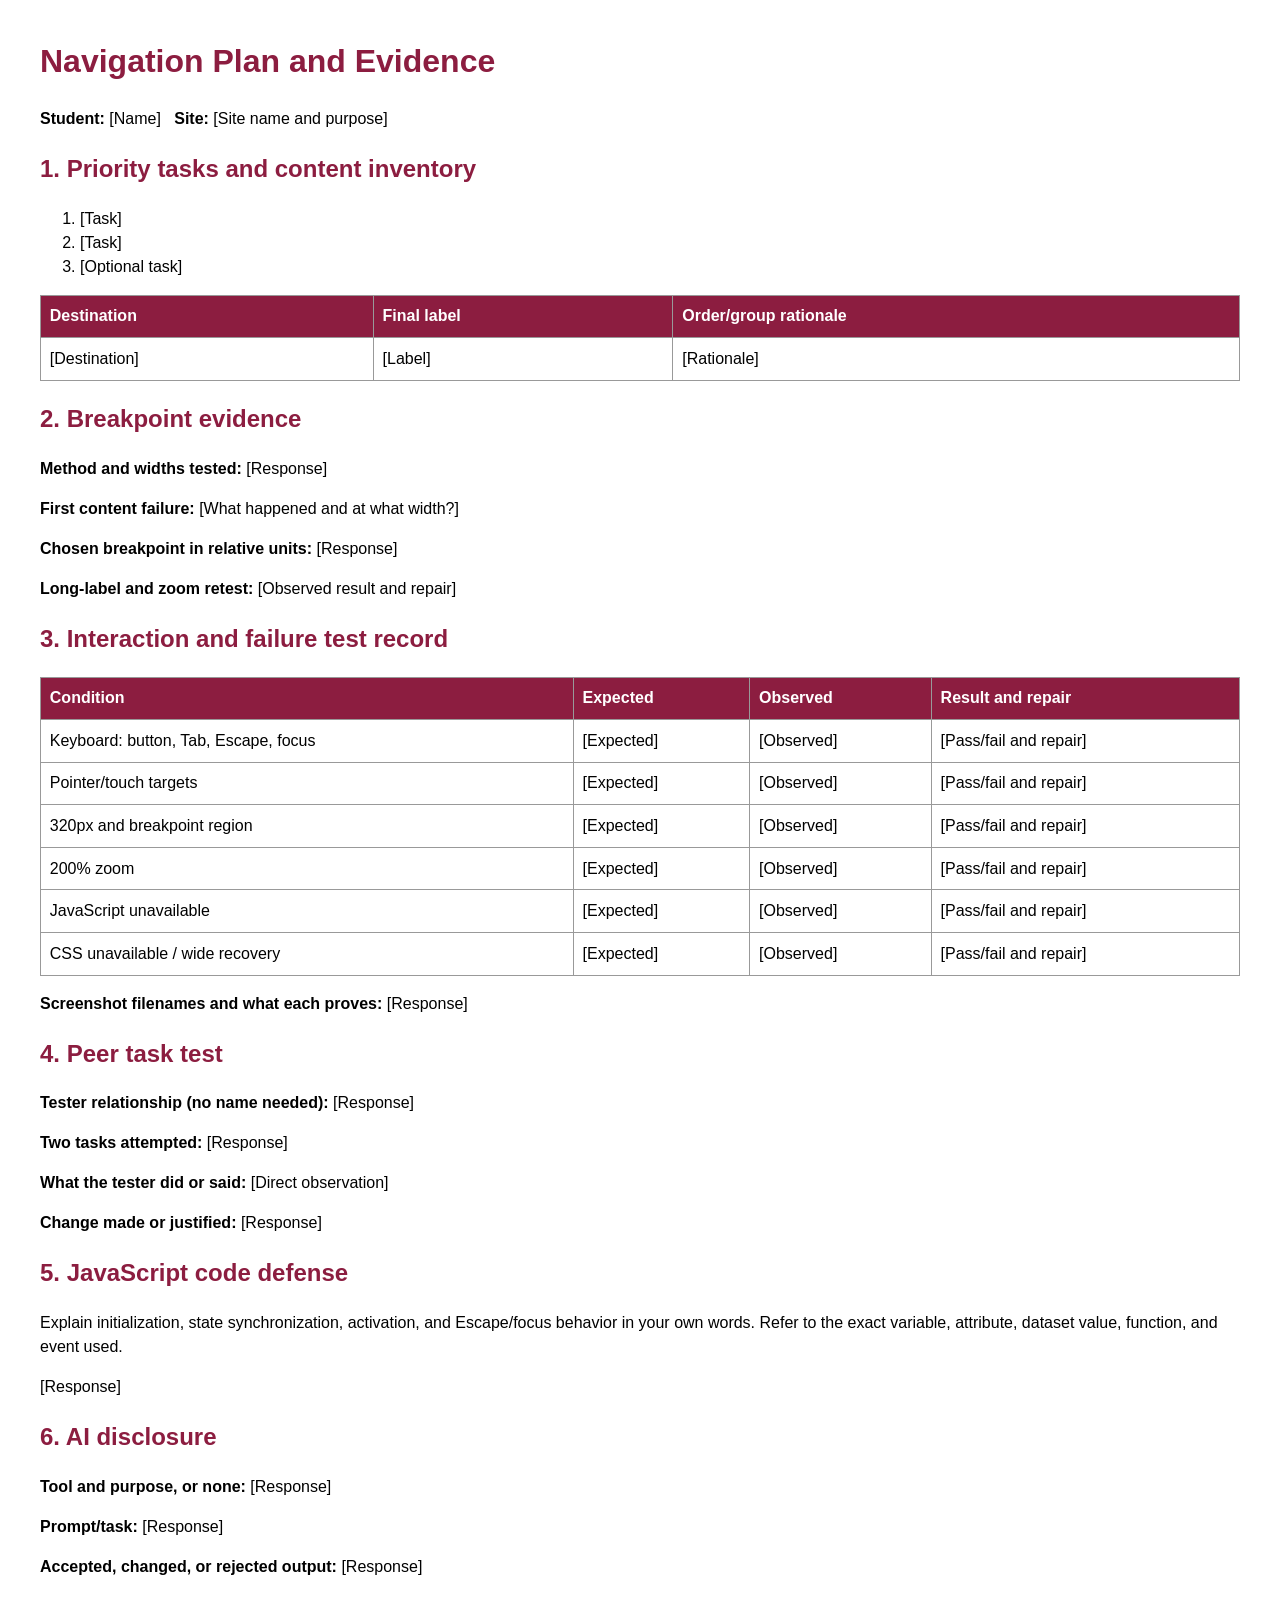
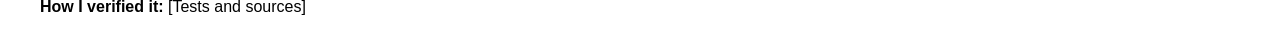
==== navigation-plan.html @ 2fd622f6 "Initial push Added styles and tokens, navigation and links." ====
<!doctype html>
<html lang="en">
  <head>
    <meta charset="utf-8" />
    <title>Navigation Plan and Evidence</title>
    <style>
      body {
        max-width: 75rem;
        margin: auto;
        padding: 1rem;
        font:
          1rem/1.5 Arial,
          sans-serif;
      }
      h1,
      h2 {
        color: #8c1d40;
      }
      table {
        width: 100%;
        border-collapse: collapse;
      }
      th,
      td {
        border: 1px solid #999;
        padding: 0.55rem;
        text-align: left;
        vertical-align: top;
      }
      th {
        background: #8c1d40;
        color: #fff;
      }
    </style>
  </head>
  <body>
    <h1>Navigation Plan and Evidence</h1>
    <p>
      <strong>Student:</strong> [Name] &nbsp; <strong>Site:</strong> [Site name
      and purpose]
    </p>
    <h2>1. Priority tasks and content inventory</h2>
    <ol>
      <li>[Task]</li>
      <li>[Task]</li>
      <li>[Optional task]</li>
    </ol>
    <table>
      <tr>
        <th>Destination</th>
        <th>Final label</th>
        <th>Order/group rationale</th>
      </tr>
      <tr>
        <td>[Destination]</td>
        <td>[Label]</td>
        <td>[Rationale]</td>
      </tr>
    </table>
    <h2>2. Breakpoint evidence</h2>
    <p><strong>Method and widths tested:</strong> [Response]</p>
    <p>
      <strong>First content failure:</strong> [What happened and at what width?]
    </p>
    <p><strong>Chosen breakpoint in relative units:</strong> [Response]</p>
    <p>
      <strong>Long-label and zoom retest:</strong> [Observed result and repair]
    </p>
    <h2>3. Interaction and failure test record</h2>
    <table>
      <tr>
        <th>Condition</th>
        <th>Expected</th>
        <th>Observed</th>
        <th>Result and repair</th>
      </tr>
      <tr>
        <td>Keyboard: button, Tab, Escape, focus</td>
        <td>[Expected]</td>
        <td>[Observed]</td>
        <td>[Pass/fail and repair]</td>
      </tr>
      <tr>
        <td>Pointer/touch targets</td>
        <td>[Expected]</td>
        <td>[Observed]</td>
        <td>[Pass/fail and repair]</td>
      </tr>
      <tr>
        <td>320px and breakpoint region</td>
        <td>[Expected]</td>
        <td>[Observed]</td>
        <td>[Pass/fail and repair]</td>
      </tr>
      <tr>
        <td>200% zoom</td>
        <td>[Expected]</td>
        <td>[Observed]</td>
        <td>[Pass/fail and repair]</td>
      </tr>
      <tr>
        <td>JavaScript unavailable</td>
        <td>[Expected]</td>
        <td>[Observed]</td>
        <td>[Pass/fail and repair]</td>
      </tr>
      <tr>
        <td>CSS unavailable / wide recovery</td>
        <td>[Expected]</td>
        <td>[Observed]</td>
        <td>[Pass/fail and repair]</td>
      </tr>
    </table>
    <p>
      <strong>Screenshot filenames and what each proves:</strong> [Response]
    </p>
    <h2>4. Peer task test</h2>
    <p><strong>Tester relationship (no name needed):</strong> [Response]</p>
    <p><strong>Two tasks attempted:</strong> [Response]</p>
    <p><strong>What the tester did or said:</strong> [Direct observation]</p>
    <p><strong>Change made or justified:</strong> [Response]</p>
    <h2>5. JavaScript code defense</h2>
    <p>
      Explain initialization, state synchronization, activation, and
      Escape/focus behavior in your own words. Refer to the exact variable,
      attribute, dataset value, function, and event used.
    </p>
    <p>[Response]</p>
    <h2>6. AI disclosure</h2>
    <p><strong>Tool and purpose, or none:</strong> [Response]</p>
    <p><strong>Prompt/task:</strong> [Response]</p>
    <p><strong>Accepted, changed, or rejected output:</strong> [Response]</p>
    <p><strong>How I verified it:</strong> [Tests and sources]</p>
  </body>
</html>
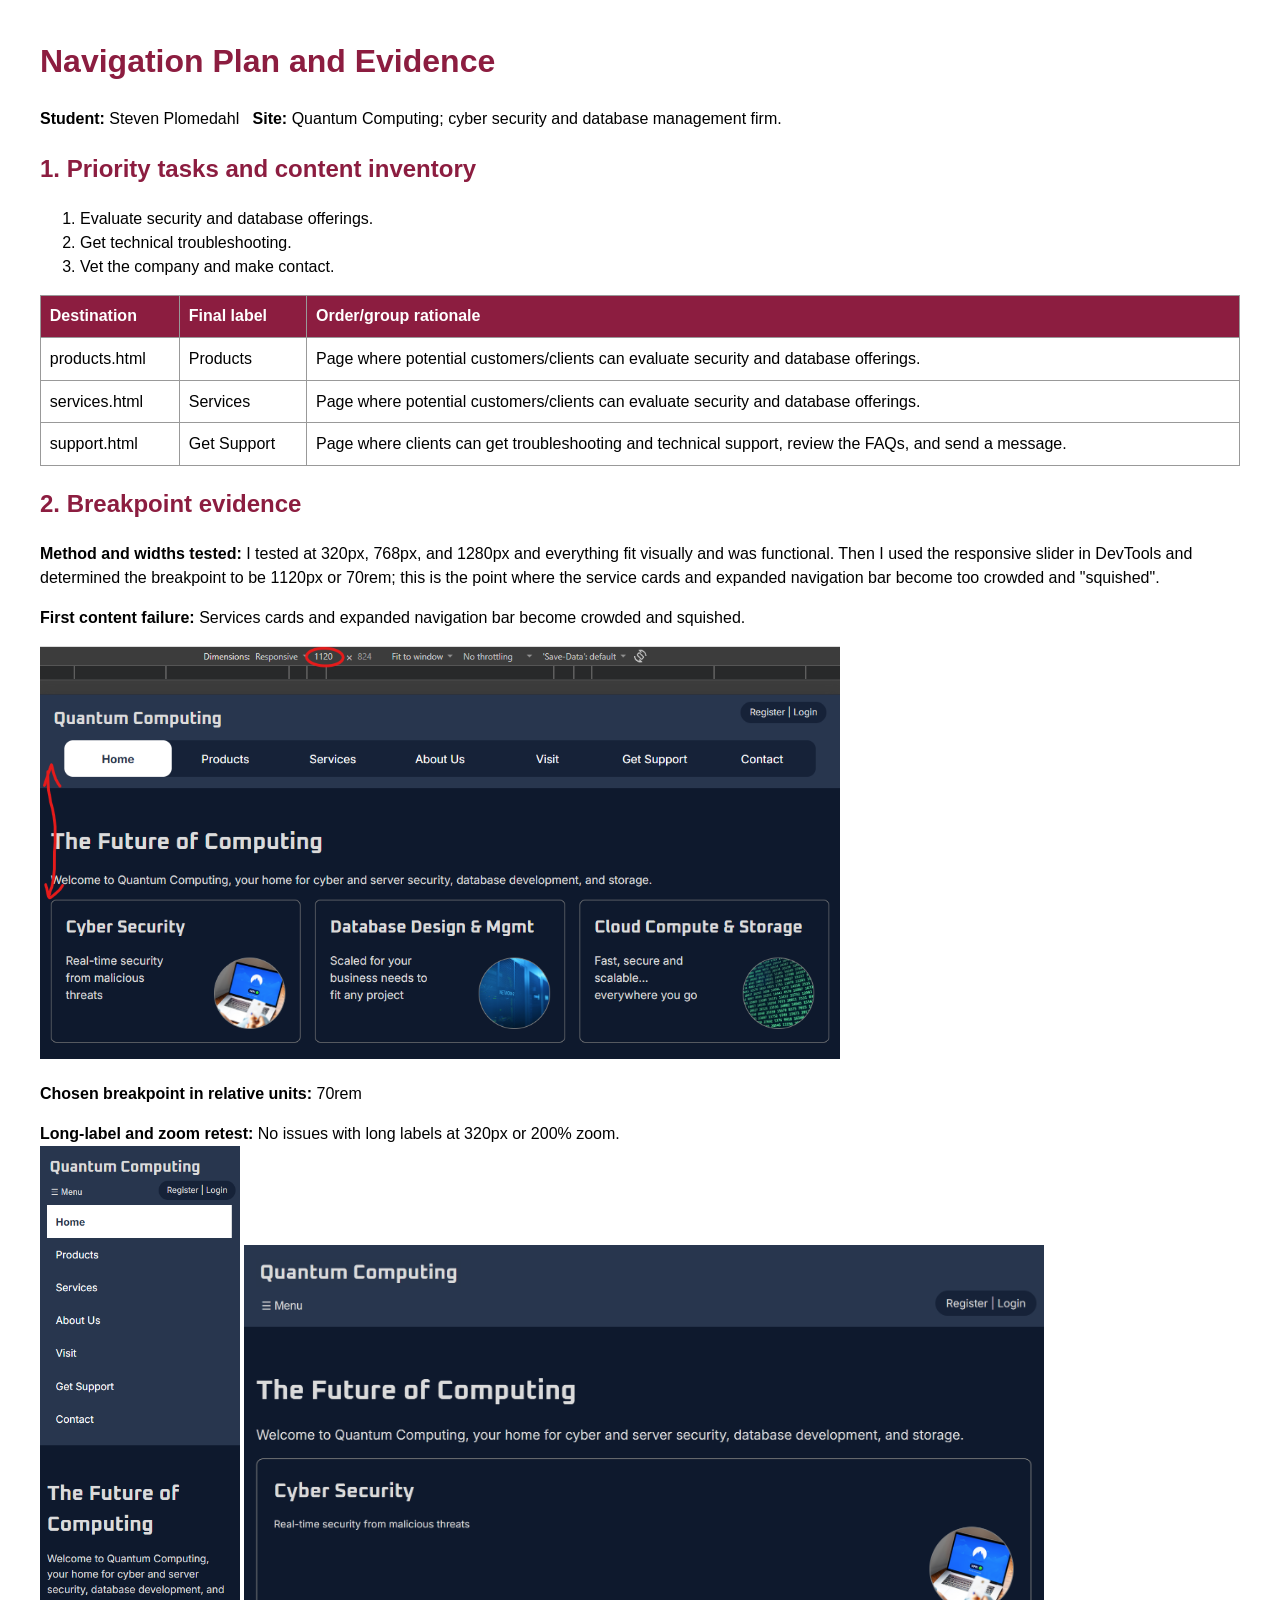
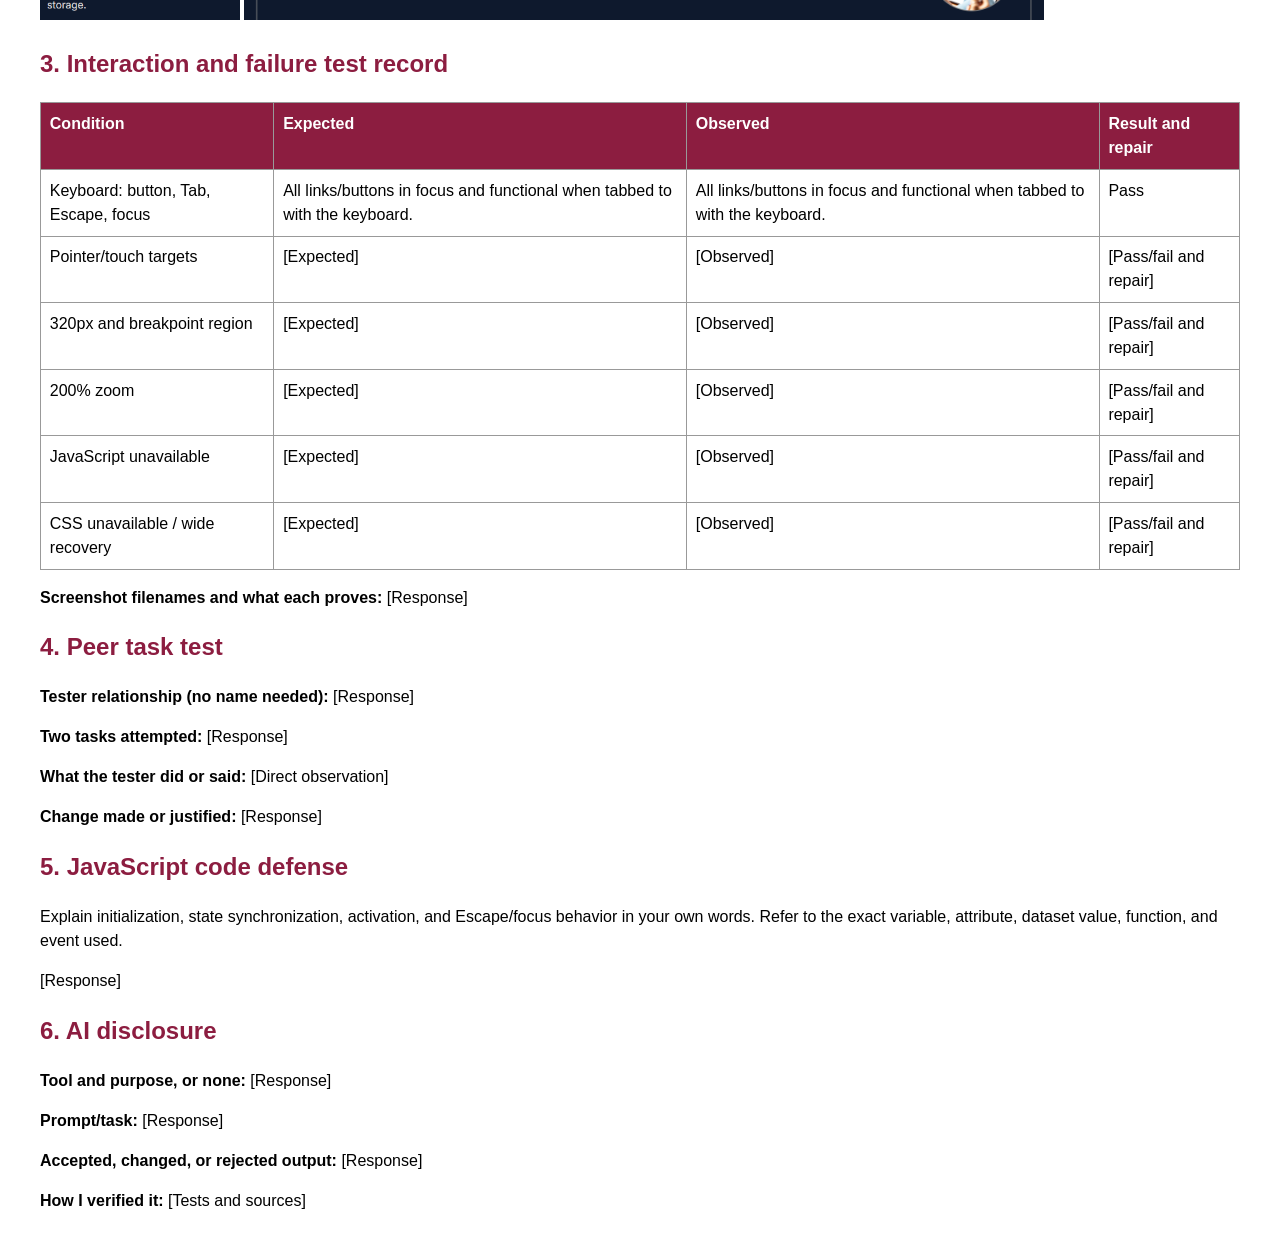
==== commit 53fd8a78: "Update Updated navigation-plan.html, added screenshots and updated README." ====
--- a/navigation-plan.html
+++ b/navigation-plan.html
@@ -36,14 +36,15 @@
   <body>
     <h1>Navigation Plan and Evidence</h1>
     <p>
-      <strong>Student:</strong> [Name] &nbsp; <strong>Site:</strong> [Site name
-      and purpose]
+      <strong>Student:</strong> Steven Plomedahl &nbsp;
+      <strong>Site:</strong> Quantum Computing; cyber security and database
+      management firm.
     </p>
     <h2>1. Priority tasks and content inventory</h2>
     <ol>
-      <li>[Task]</li>
-      <li>[Task]</li>
-      <li>[Optional task]</li>
+      <li>Evaluate security and database offerings.</li>
+      <li>Get technical troubleshooting.</li>
+      <li>Vet the company and make contact.</li>
     </ol>
     <table>
       <tr>
@@ -52,19 +53,53 @@
         <th>Order/group rationale</th>
       </tr>
       <tr>
-        <td>[Destination]</td>
-        <td>[Label]</td>
-        <td>[Rationale]</td>
+        <td>products.html</td>
+        <td>Products</td>
+        <td>
+          Page where potential customers/clients can evaluate security and
+          database offerings.
+        </td>
+      </tr>
+      <tr>
+        <td>services.html</td>
+        <td>Services</td>
+        <td>
+          Page where potential customers/clients can evaluate security and
+          database offerings.
+        </td>
+      </tr>
+      <tr>
+        <td>support.html</td>
+        <td>Get Support</td>
+        <td>
+          Page where clients can get troubleshooting and technical support,
+          review the FAQs, and send a message.
+        </td>
       </tr>
     </table>
     <h2>2. Breakpoint evidence</h2>
-    <p><strong>Method and widths tested:</strong> [Response]</p>
     <p>
-      <strong>First content failure:</strong> [What happened and at what width?]
+      <strong>Method and widths tested:</strong> I tested at 320px, 768px, and
+      1280px and everything fit visually and was functional. Then I used the
+      responsive slider in DevTools and determined the breakpoint to be 1120px
+      or 70rem; this is the point where the service cards and expanded
+      navigation bar become too crowded and "squished".
     </p>
-    <p><strong>Chosen breakpoint in relative units:</strong> [Response]</p>
     <p>
-      <strong>Long-label and zoom retest:</strong> [Observed result and repair]
+      <strong>First content failure:</strong> Services cards and expanded
+      navigation bar become crowded and squished.
+    </p>
+    <img src="img/breakpoint01.png" alt="1120 pixel breakpoint" width="800" />
+    <p><strong>Chosen breakpoint in relative units:</strong> 70rem</p>
+    <p>
+      <strong>Long-label and zoom retest:</strong> No issues with long labels at
+      320px or 200% zoom.<br />
+      <img src="img/320px.png" alt="320 pixel screenshot" width="200" />
+      <img
+        src="img/200zoom.png"
+        alt="200 percent zoom screenshot"
+        width="800px"
+      />
     </p>
     <h2>3. Interaction and failure test record</h2>
     <table>
@@ -76,9 +111,15 @@
       </tr>
       <tr>
         <td>Keyboard: button, Tab, Escape, focus</td>
-        <td>[Expected]</td>
-        <td>[Observed]</td>
-        <td>[Pass/fail and repair]</td>
+        <td>
+          All links/buttons in focus and functional when tabbed to with the
+          keyboard.
+        </td>
+        <td>
+          All links/buttons in focus and functional when tabbed to with the
+          keyboard.
+        </td>
+        <td>Pass</td>
       </tr>
       <tr>
         <td>Pointer/touch targets</td>
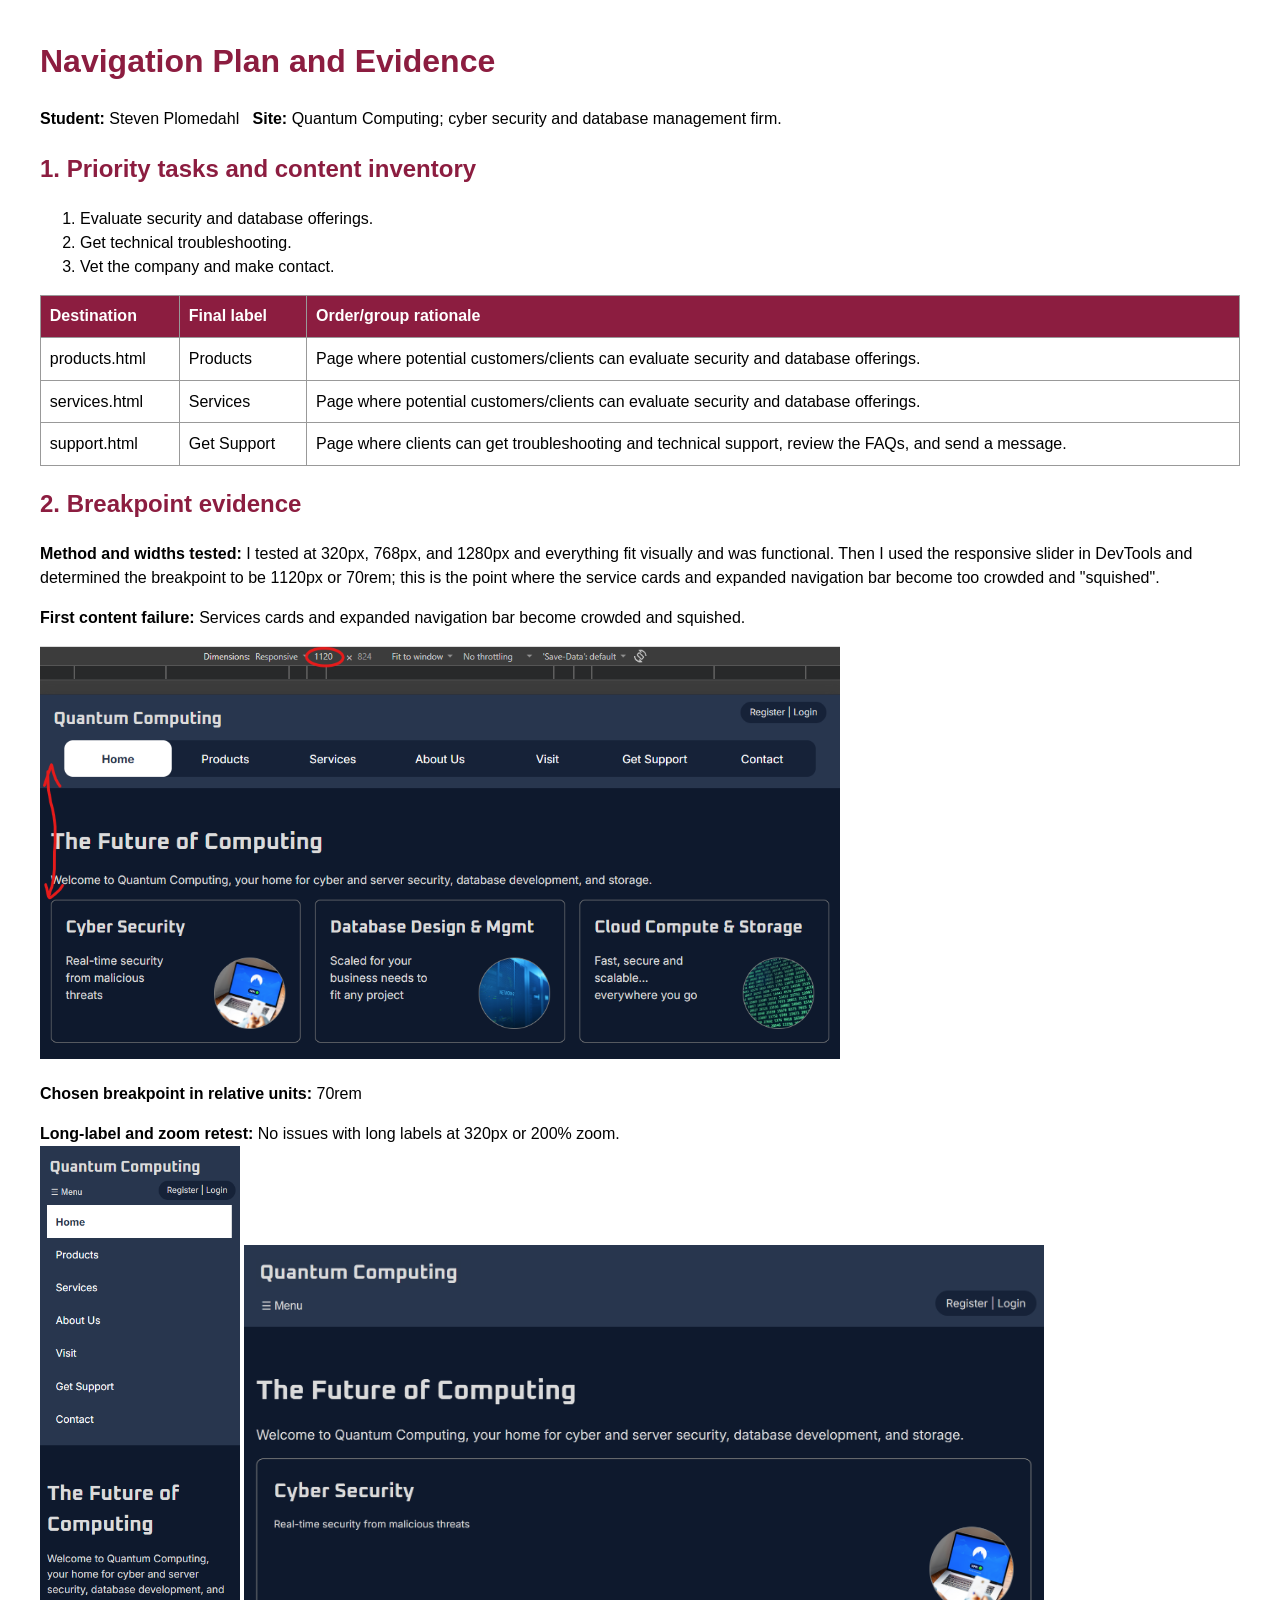
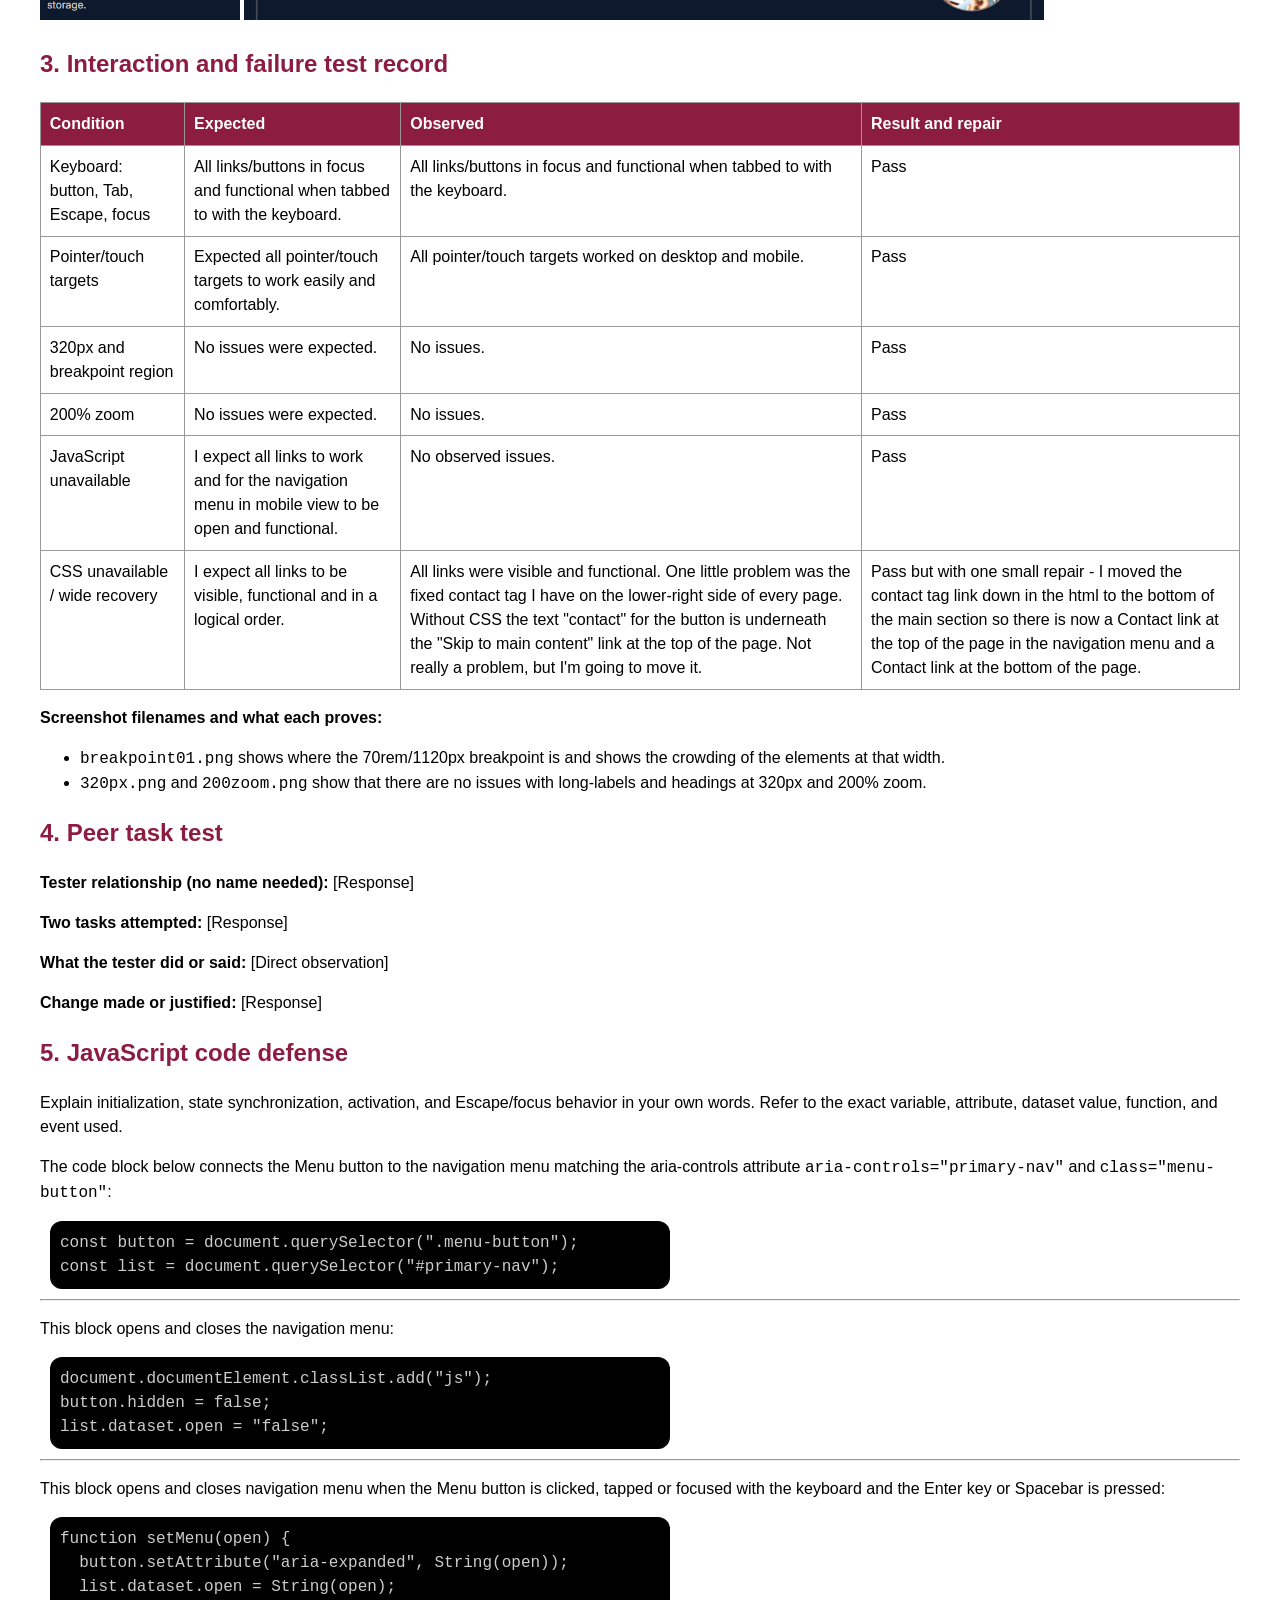
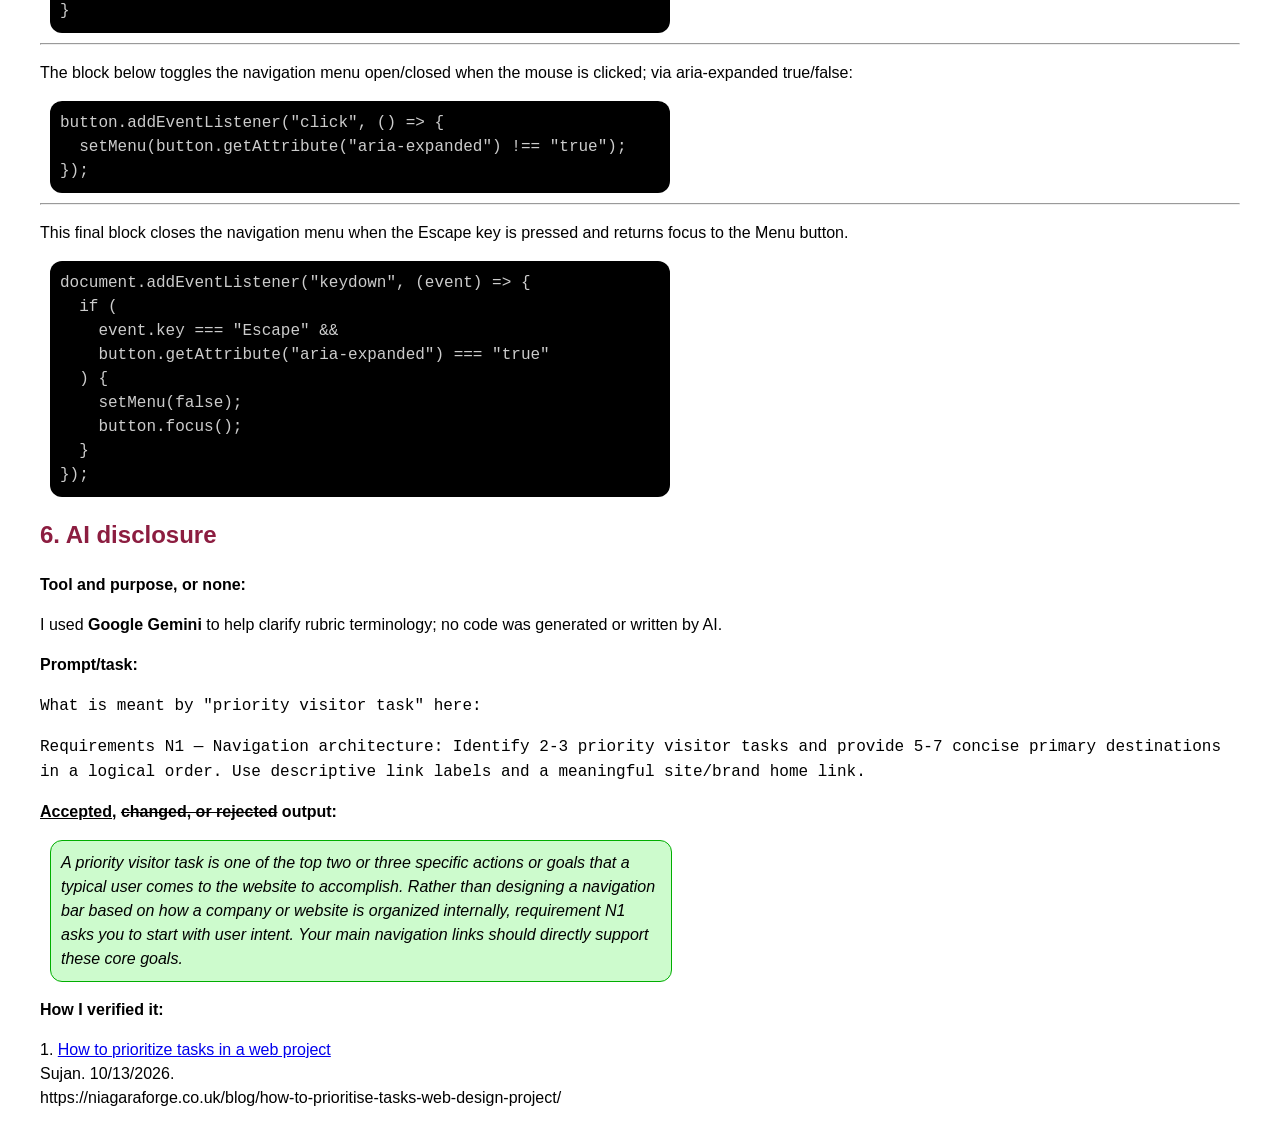
==== commit bec02efc: "Update Updated navigation-plan.html, README and font size for location cards on visit.html." ====
--- a/navigation-plan.html
+++ b/navigation-plan.html
@@ -31,6 +31,27 @@
         background: #8c1d40;
         color: #fff;
       }
+      .code-block {
+        display: flex;
+        flex-direction: column;
+        width: 50%;
+        height: auto;
+        margin: 10px;
+        padding: 10px;
+        background-color: #000;
+        color: #ccc;
+        border-radius: 12px;
+      }
+      .accepted-output {
+        display: flex;
+        width: 50%;
+        height: auto;
+        margin: 10px;
+        padding: 10px;
+        border: 1px solid #00ae00;
+        background-color: #cdfbcd;
+        border-radius: 12px;
+      }
     </style>
   </head>
   <body>
@@ -123,38 +144,66 @@
       </tr>
       <tr>
         <td>Pointer/touch targets</td>
-        <td>[Expected]</td>
-        <td>[Observed]</td>
-        <td>[Pass/fail and repair]</td>
+        <td>
+          Expected all pointer/touch targets to work easily and comfortably.
+        </td>
+        <td>All pointer/touch targets worked on desktop and mobile.</td>
+        <td>Pass</td>
       </tr>
       <tr>
         <td>320px and breakpoint region</td>
-        <td>[Expected]</td>
-        <td>[Observed]</td>
-        <td>[Pass/fail and repair]</td>
+        <td>No issues were expected.</td>
+        <td>No issues.</td>
+        <td>Pass</td>
       </tr>
       <tr>
         <td>200% zoom</td>
-        <td>[Expected]</td>
-        <td>[Observed]</td>
-        <td>[Pass/fail and repair]</td>
+        <td>No issues were expected.</td>
+        <td>No issues.</td>
+        <td>Pass</td>
       </tr>
       <tr>
         <td>JavaScript unavailable</td>
-        <td>[Expected]</td>
-        <td>[Observed]</td>
-        <td>[Pass/fail and repair]</td>
+        <td>
+          I expect all links to work and for the navigation menu in mobile view
+          to be open and functional.
+        </td>
+        <td>No observed issues.</td>
+        <td>Pass</td>
       </tr>
       <tr>
         <td>CSS unavailable / wide recovery</td>
-        <td>[Expected]</td>
-        <td>[Observed]</td>
-        <td>[Pass/fail and repair]</td>
+        <td>
+          I expect all links to be visible, functional and in a logical order.
+        </td>
+        <td>
+          All links were visible and functional. One little problem was the
+          fixed contact tag I have on the lower-right side of every page.
+          Without CSS the text "contact" for the button is underneath the "Skip
+          to main content" link at the top of the page. Not really a problem,
+          but I'm going to move it.
+        </td>
+        <td>
+          Pass but with one small repair - I moved the contact tag link down in
+          the html to the bottom of the main section so there is now a Contact
+          link at the top of the page in the navigation menu and a Contact link
+          at the bottom of the page.
+        </td>
       </tr>
     </table>
     <p>
-      <strong>Screenshot filenames and what each proves:</strong> [Response]
-    </p>
+      <strong>Screenshot filenames and what each proves:</strong>
+    </p>
+    <ul>
+      <li>
+        <code>breakpoint01.png</code> shows where the 70rem/1120px breakpoint is
+        and shows the crowding of the elements at that width.
+      </li>
+      <li>
+        <code>320px.png</code> and <code>200zoom.png</code> show that there are
+        no issues with long-labels and headings at 320px and 200% zoom.
+      </li>
+    </ul>
     <h2>4. Peer task test</h2>
     <p><strong>Tester relationship (no name needed):</strong> [Response]</p>
     <p><strong>Two tasks attempted:</strong> [Response]</p>
@@ -166,11 +215,111 @@
       Escape/focus behavior in your own words. Refer to the exact variable,
       attribute, dataset value, function, and event used.
     </p>
-    <p>[Response]</p>
+    <p>
+      The code block below connects the Menu button to the navigation menu
+      matching the aria-controls attribute
+      <code>aria-controls="primary-nav"</code> and
+      <code>class="menu-button"</code>:
+    </p>
+    <p class="code-block">
+      <code>const button = document.querySelector(".menu-button");</code>
+      <code>const list = document.querySelector("#primary-nav");</code>
+    </p>
+    <hr />
+    <p>This block opens and closes the navigation menu:</p>
+    <p class="code-block">
+      <code>document.documentElement.classList.add("js");</code>
+      <code>button.hidden = false;</code>
+      <code>list.dataset.open = "false";</code>
+    </p>
+    <hr />
+    <p>
+      This block opens and closes navigation menu when the Menu button is
+      clicked, tapped or focused with the keyboard and the Enter key or Spacebar
+      is pressed:
+    </p>
+    <p class="code-block">
+      <code>function setMenu(open) {</code>
+      <code
+        >&nbsp;&nbsp;button.setAttribute("aria-expanded", String(open));</code
+      >
+      <code>&nbsp;&nbsp;list.dataset.open = String(open);<br />}</code>
+    </p>
+    <hr />
+    <p>
+      The block below toggles the navigation menu open/closed when the mouse is
+      clicked; via aria-expanded true/false:
+    </p>
+    <p class="code-block">
+      <code>button.addEventListener("click", () => {</code>
+      <code
+        >&nbsp;&nbsp;setMenu(button.getAttribute("aria-expanded") !==
+        "true");</code
+      >
+      <code>});</code>
+    </p>
+    <hr />
+    <p>
+      This final block closes the navigation menu when the Escape key is pressed
+      and returns focus to the Menu button.
+    </p>
+    <p class="code-block">
+      <code>document.addEventListener("keydown", (event) => {</code>
+      <code>&nbsp;&nbsp;if (</code>
+      <code>&nbsp;&nbsp;&nbsp;&nbsp;event.key === "Escape" &&</code>
+      <code
+        >&nbsp;&nbsp;&nbsp;&nbsp;button.getAttribute("aria-expanded") ===
+        "true"</code
+      >
+      <code>&nbsp;&nbsp;) {</code>
+      <code>&nbsp;&nbsp;&nbsp;&nbsp;setMenu(false);</code>
+      <code>&nbsp;&nbsp;&nbsp;&nbsp;button.focus();</code>
+      <code>&nbsp;&nbsp;}</code>
+      <code>});</code>
+    </p>
     <h2>6. AI disclosure</h2>
-    <p><strong>Tool and purpose, or none:</strong> [Response]</p>
-    <p><strong>Prompt/task:</strong> [Response]</p>
-    <p><strong>Accepted, changed, or rejected output:</strong> [Response]</p>
-    <p><strong>How I verified it:</strong> [Tests and sources]</p>
+    <p>
+      <strong>Tool and purpose, or none:</strong>
+    </p>
+    <p>
+      I used <strong>Google Gemini</strong> to help clarify rubric terminology;
+      no code was generated or written by AI.
+    </p>
+    <p><strong>Prompt/task:</strong></p>
+    <p>
+      <code>What is meant by "priority visitor task" here:</code>
+    </p>
+    <p>
+      <code
+        >Requirements N1 — Navigation architecture: Identify 2-3 priority
+        visitor tasks and provide 5-7 concise primary destinations in a logical
+        order. Use descriptive link labels and a meaningful site/brand home
+        link.
+      </code>
+    </p>
+    <p>
+      <strong><u>Accepted</u>, <s>changed, or rejected</s> output:</strong>
+    </p>
+    <p class="accepted-output">
+      <em
+        >A priority visitor task is one of the top two or three specific actions
+        or goals that a typical user comes to the website to accomplish. Rather
+        than designing a navigation bar based on how a company or website is
+        organized internally, requirement N1 asks you to start with user intent.
+        Your main navigation links should directly support these core goals.</em
+      >
+    </p>
+    <p><strong>How I verified it:</strong></p>
+    <p>
+      1.
+      <a
+        href="https://niagaraforge.co.uk/blog/how-to-prioritise-tasks-web-design-project/"
+        target="_blank"
+        >How to prioritize tasks in a web project</a
+      ><br />
+
+      Sujan. 10/13/2026.<br />
+      https://niagaraforge.co.uk/blog/how-to-prioritise-tasks-web-design-project/
+    </p>
   </body>
 </html>
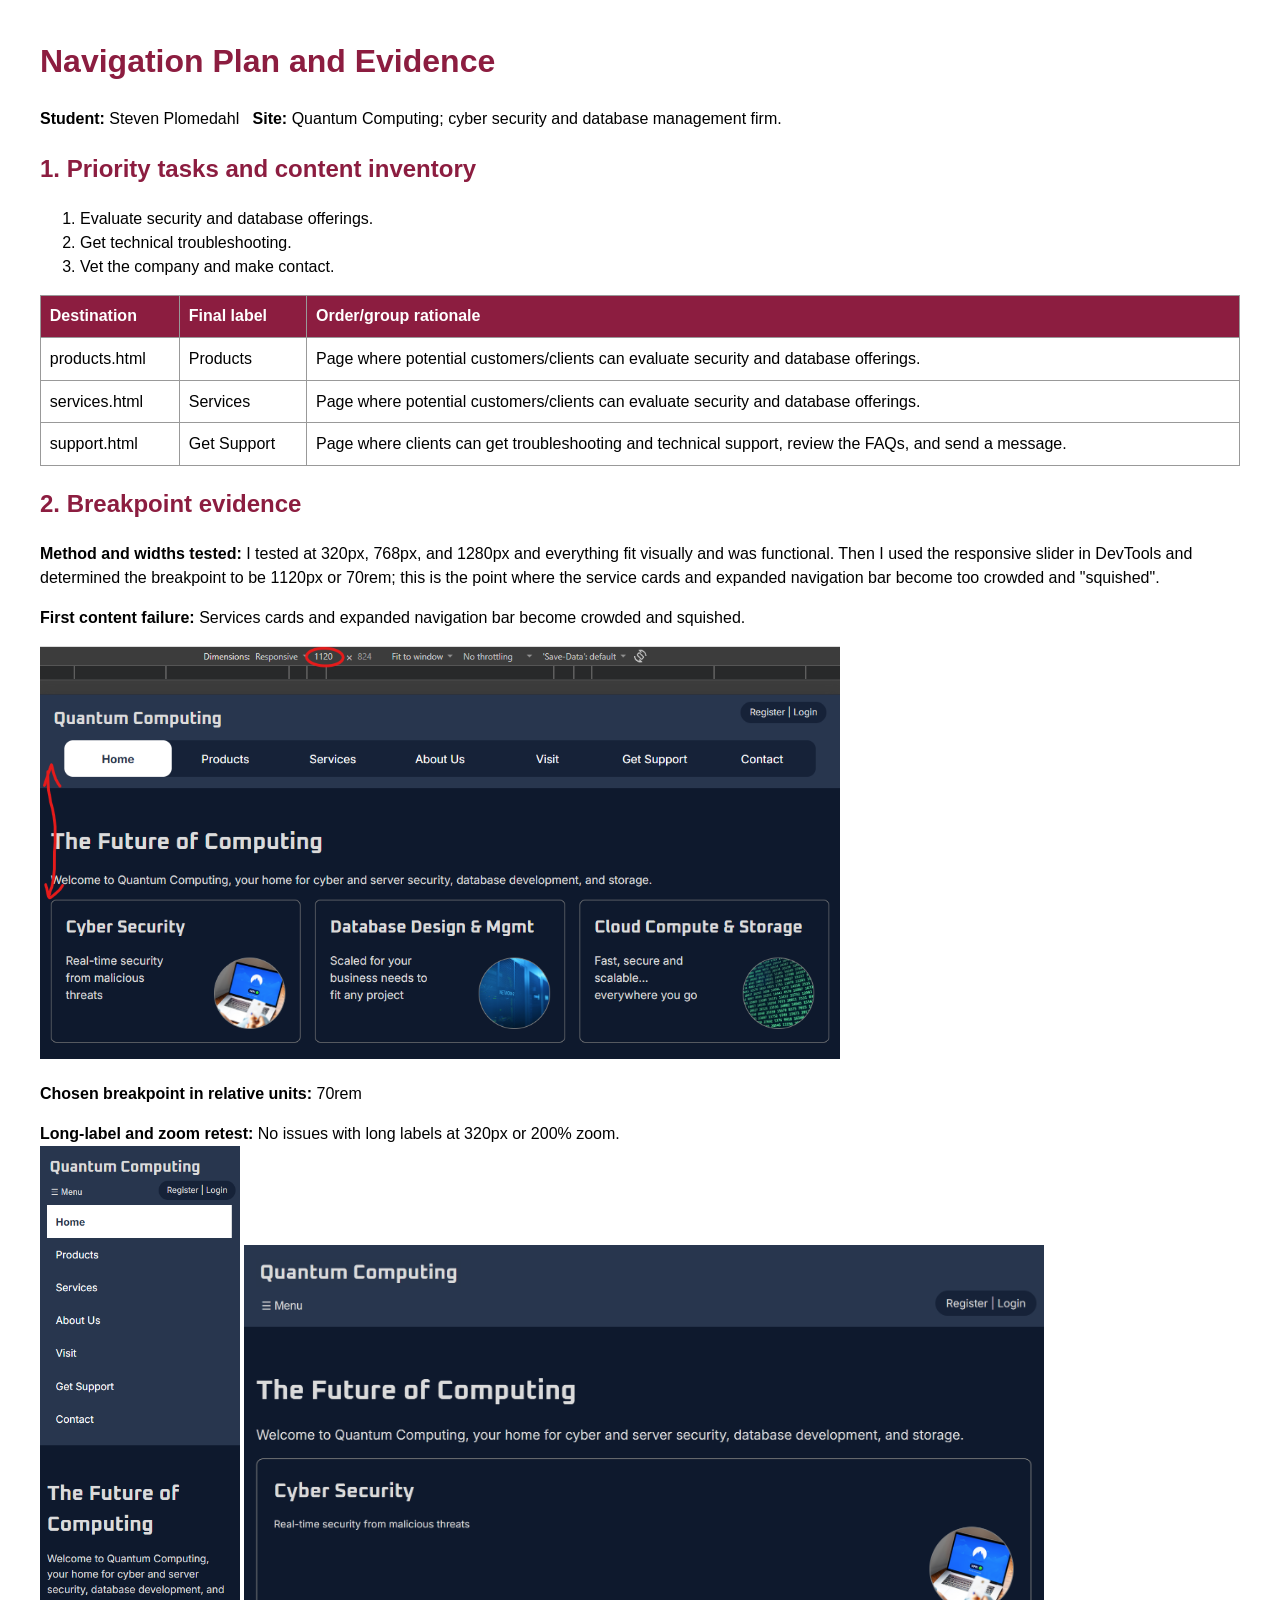
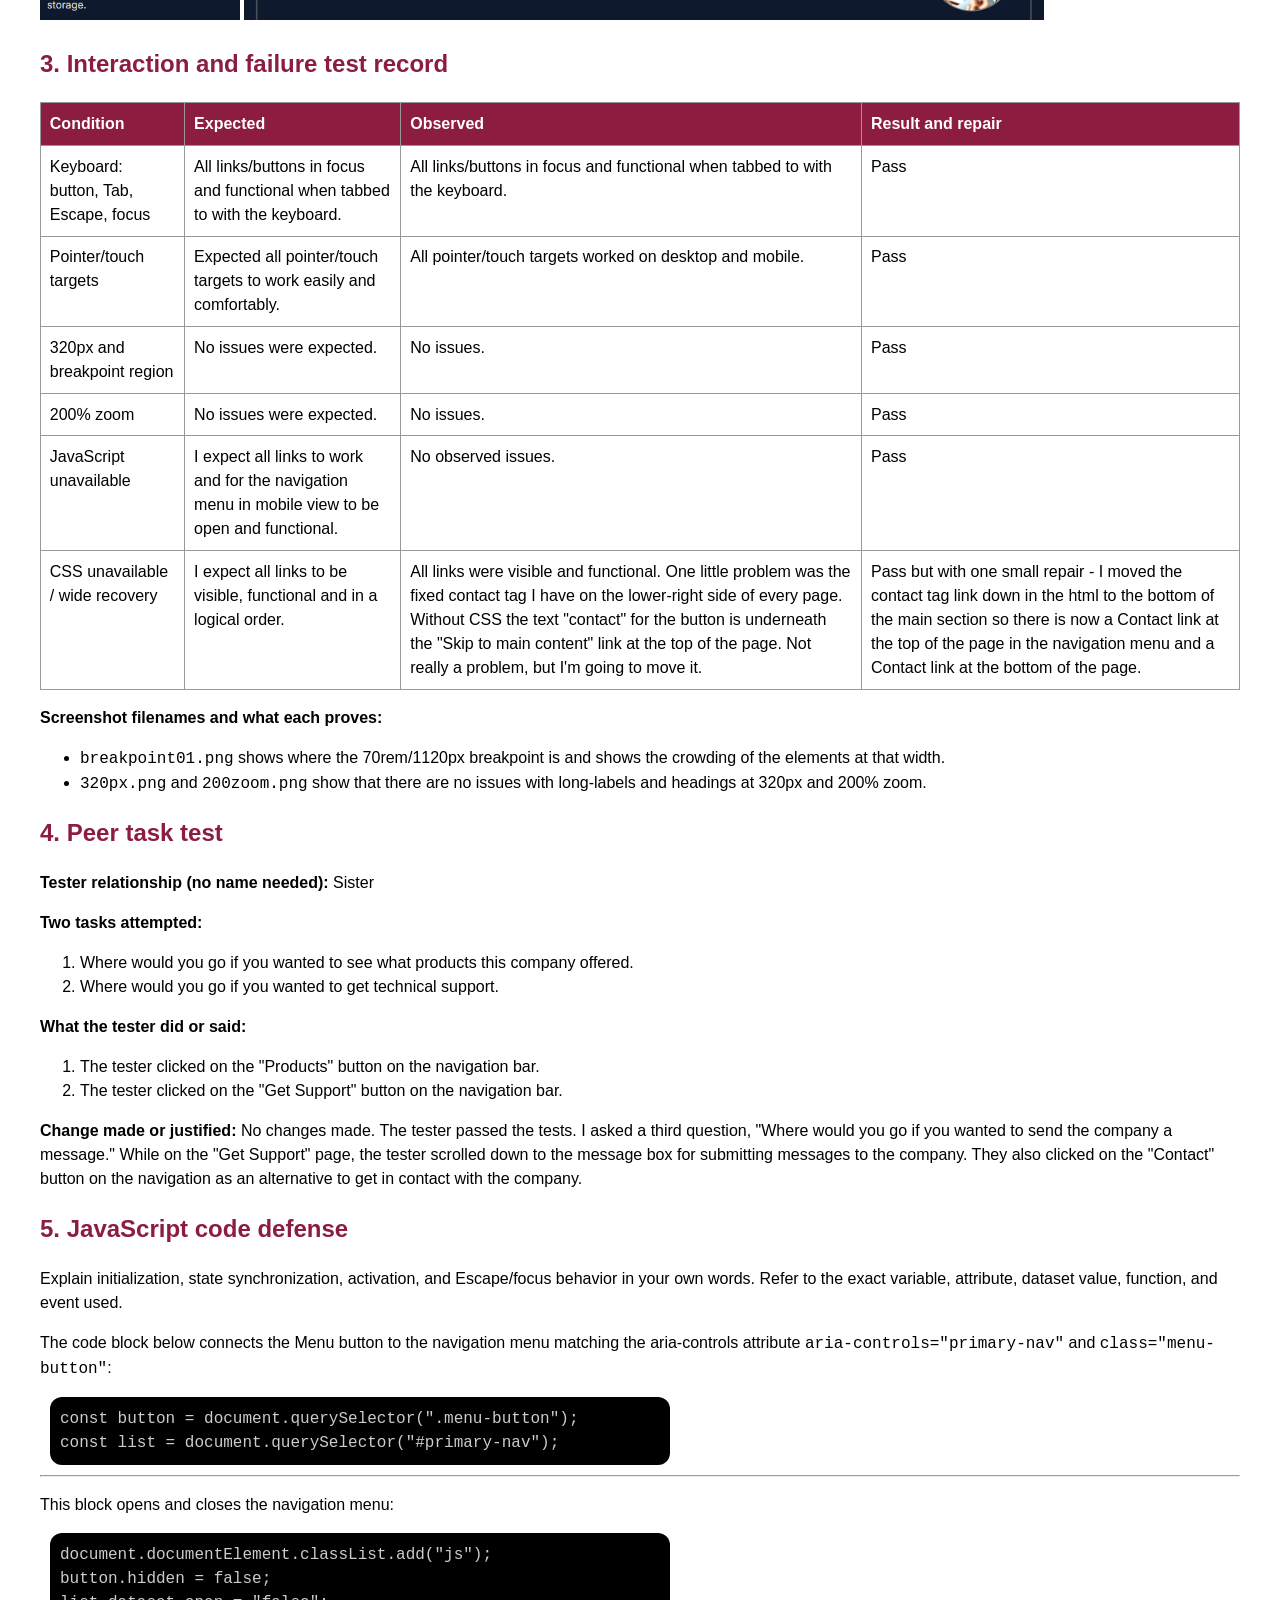
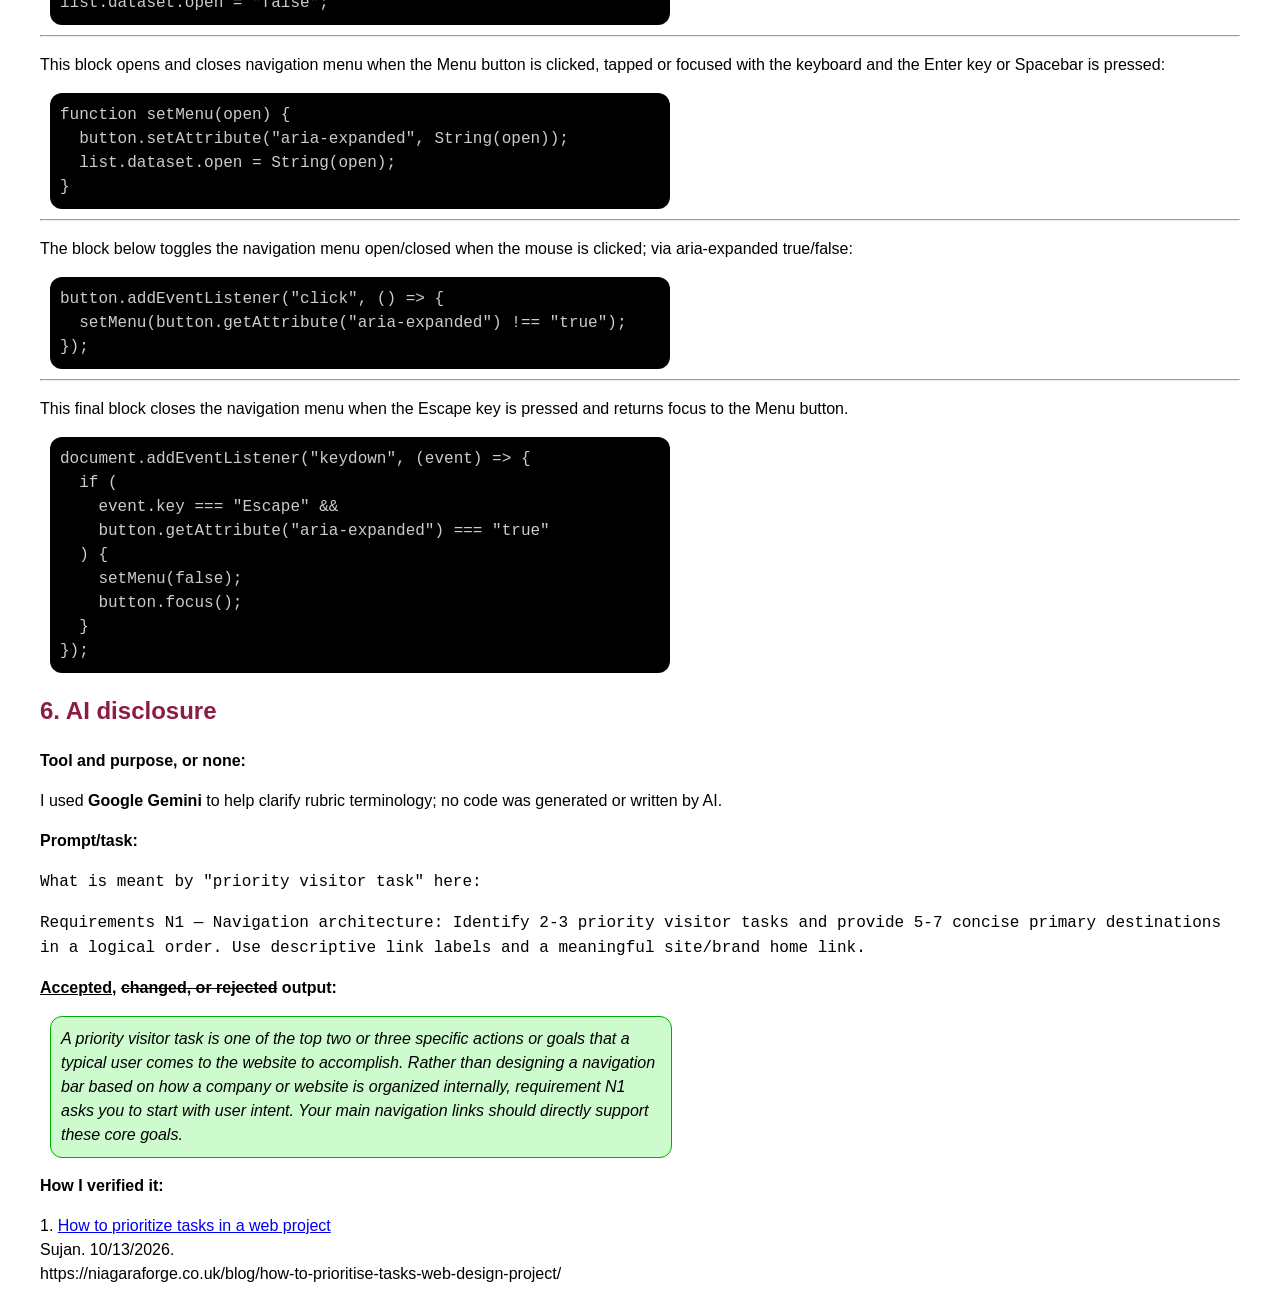
==== commit bf0389d9: "Update Updated navigation-plan.html." ====
--- a/navigation-plan.html
+++ b/navigation-plan.html
@@ -205,10 +205,32 @@
       </li>
     </ul>
     <h2>4. Peer task test</h2>
-    <p><strong>Tester relationship (no name needed):</strong> [Response]</p>
-    <p><strong>Two tasks attempted:</strong> [Response]</p>
-    <p><strong>What the tester did or said:</strong> [Direct observation]</p>
-    <p><strong>Change made or justified:</strong> [Response]</p>
+    <p><strong>Tester relationship (no name needed):</strong> Sister</p>
+    <p><strong>Two tasks attempted:</strong></p>
+    <ol>
+      <li>
+        Where would you go if you wanted to see what products this company
+        offered.
+      </li>
+      <li>Where would you go if you wanted to get technical support.</li>
+    </ol>
+    <p><strong>What the tester did or said:</strong></p>
+    <ol>
+      <li>
+        The tester clicked on the "Products" button on the navigation bar.
+      </li>
+      <li>
+        The tester clicked on the "Get Support" button on the navigation bar.
+      </li>
+    </ol>
+    <p>
+      <strong>Change made or justified:</strong> No changes made. The tester
+      passed the tests. I asked a third question, "Where would you go if you
+      wanted to send the company a message." While on the "Get Support" page,
+      the tester scrolled down to the message box for submitting messages to the
+      company. They also clicked on the "Contact" button on the navigation as an
+      alternative to get in contact with the company.
+    </p>
     <h2>5. JavaScript code defense</h2>
     <p>
       Explain initialization, state synchronization, activation, and
